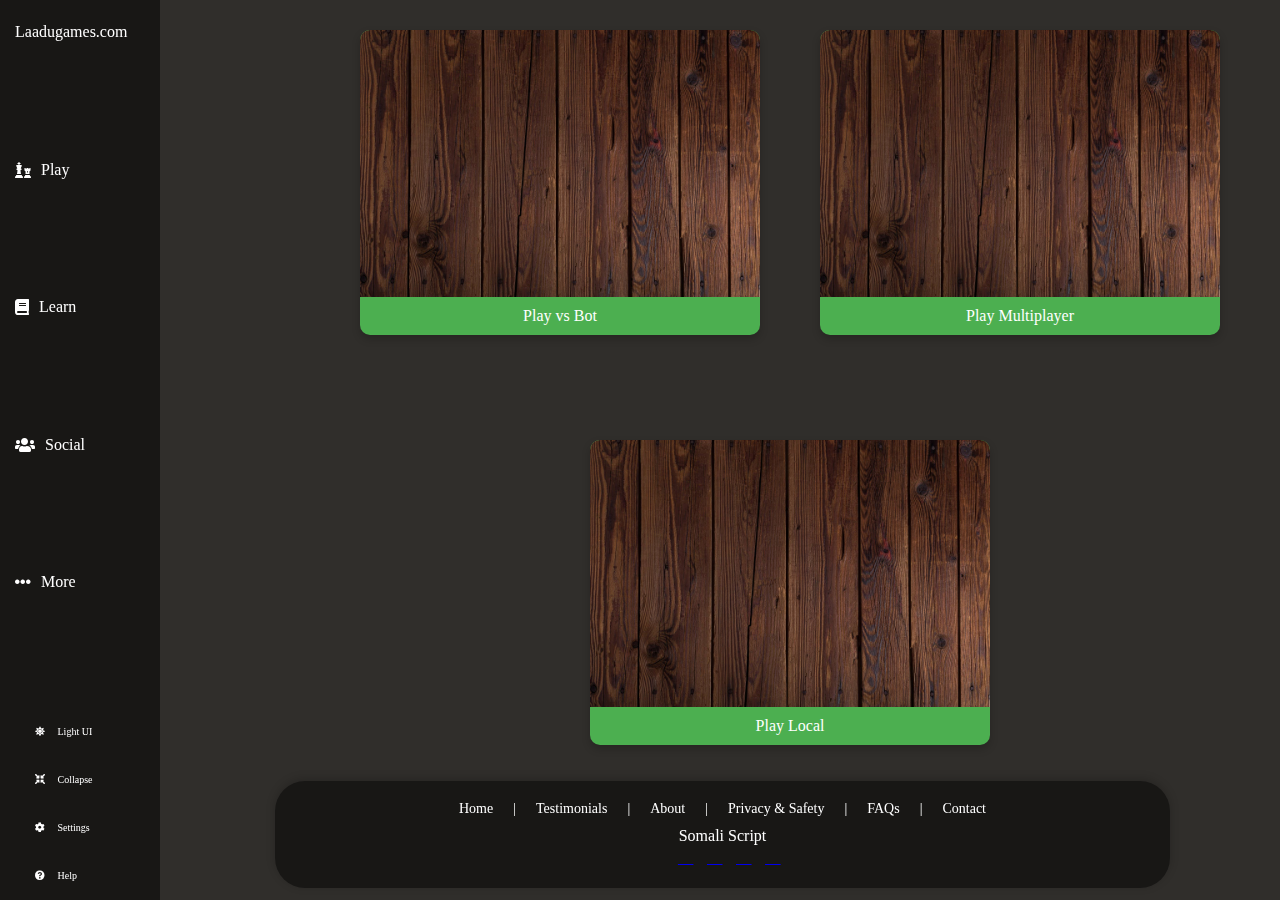
==== src/Home/index.html @ b3a3017b "Merge branch 'main' of https://github.com/SomaliScript/Ludo into Z" ====
<!DOCTYPE html>
<html lang="en">
<head>
  <meta charset="UTF-8">
  <meta name="viewport" content="width=device-width, initial-scale=1.0">
  <title>Laadu</title>
  <link rel="stylesheet" type="text/css" href="homepage.css">
  <link rel="stylesheet" href="https://cdnjs.cloudflare.com/ajax/libs/font-awesome/5.15.3/css/all.min.css">
  <script src="/src/Home/scripts.js"></script>
</head>
<body class="dark-mode">
  <div class="container">
    <header></header>

    <div class="sidebar">
      <!-- This is where the sidebar content will go.  -->
        <a class="sidebar-brand" href="http://www.laadugames.com">Laadugames.com</a>
        <a href="http://www.laadugames.com/play" ><i class="fas fa-chess"></i> Play</a>
        <a href="http://www.laadugames.com/Learn"><i class="fas fa-book"></i> Learn</a>
        <a href="http://www.laadugames.com/social"><i class="fas fa-users"></i> Social</a>
        <a href="http://www.laadugames.com/more"><i class="fas fa-ellipsis-h"></i> More</a>

        <div class="bottom-links">
          <a href="#LightUI" id="lightModeSwitch"><i class="fas fa-sun"></i> Light UI</a>
          <a href="#Collapse"><i class="fas fa-compress-arrows-alt"></i> Collapse</a>
          <a href="http://www.laadugames.com/settings"><i class="fas fa-cog"></i> Settings</a>
          <a href="http://www.laadugames.com/help"><i class="fas fa-question-circle"></i> Help</a>
      </div>
    </div>

    <section class="main">
      <!-- This is where the "Play Bot", and "Play Multiplayer" buttons will go. -->
      <!--Card 1 -->
      <a href="/src/Game/board.html" class="card-link"></a>
        <div class="card">
          <img src ="/asset/images/wood.jpg" alt="play-bot"/>
          <div class= "card-footer">Play vs Bot</div>
        </div>
      </a>

      <!--Card 2 -->
      <a href="/src/Game/board.html" class="card-link"></a>
        <div class="card">
          <img src ="/asset/images/wood.jpg" alt="play-online"/>
          <div class="card-footer">Play Multiplayer</div>
        </div>
      </a>


      <!--Card 3 -->
      <a href="/src/Game/board.html" class="card-link"></a>
        <div class="card">
          <img src ="/asset/images/wood.jpg" alt="play-local"/>
          <div class ="card-footer">Play Local</div>
          </div>
      </a>

    </section>

    <footer>
      <!-- This is where the footer will go.
      Also the license. -->
      <div class="footer-container">
        <nav class="footer-nav">
          <a href="http://www.laadugames.com">Home</a> |
          <a href="#">Testimonials</a> |
          <a href="http://www.laadugames.com/about">About</a> |
          <a href="http://www.laadugames.com/Privacy">Privacy & Safety</a> |
          <a href="http://www.laadugames.com/faqs">FAQs</a> |
          <a href="http://www.laadugames.com/contact">Contact</a>
        </nav>
        <div class="footer-branding">
          <span>Somali Script </span> 
        </div>
        <div class="footer-social">
          <a href="#"><i class="fa-brands fa-meta"></i></a>
          <a href="#"><i class="fa-brands fa-twitter"></i></a>
          <a href="#"><i class="fa-brands fa-instagram"></i></a>
          <a href="#"><i class="fa-brands fa-snapchat-ghost"></i></a>
          <a href="#"><i class="fa-brands fa-apple"></i></a>
        </div>
      </div>
    
    </footer>
  </div>


  

</body>
</html>
---- src/Home/homepage.css ----
html, body {
  margin: 0;
  padding: 0;
  height: 100%;
}
body {
  background-color:#302E2B;
  display: flex;
  flex-direction: column;
  padding-left: 160px;
  transition: background-color 0.3s ease;
}
.container {
  flex: 1; 
  display: flex;
  flex-direction: column;
  justify-content: space-between;
  min-height: 100vh;
  padding-left: 160px;
  padding-right: 20px;
  box-sizing: border-box;
}
.sidebar{
  background-color: rgba(0, 0, 0, 0.5);
  color: #DFDEDE;
  width: 160px;
  position: fixed;
  z-index: 1;
  top: 0;
  left: 0;
  bottom: 0;
  overflow-x: hidden;
  padding-top: 10px;
  display: flex;
  flex-direction: column;
  justify-content: space-between;
  min-height: 100vh;
}

.sidebar a, .sidebar button {
  font: Albula;
  padding: 12px 20px;
  text-decoration: none;
  font-size: 16px;
  line-height: 24px;
  letter-spacing: normal;
  word-spacing: 0px;
  margin: 0px;

  color: #FFFFFF;
  font-weight: 400px;
  font-style: normal;
  font-variant:normal;
  font-kerning:auto;
  font-optical-sizing: auto;  
  font-stretch: 100%;
  font-variation-settings:normal;
  font-feature-settings:"ss01";
  text-transform:none;
  text-decoration:none solid rgb(255, 255, 255);
  text-align:start;
  text-indent:0px;
  display: flex;
  align-items: center;
  padding: 10px 15px;
}
.sidebar-brand {
  font-size: 24px;
  margin-bottom: 20px; 
}
.sidebar a:hover {
  color: gray;
}
.sidebar i {
  margin-right: 10px; 
}
.sidebar-button {
  background-color: #f2b137; 
  color: #FFFFFF; 
  padding: 10px;
  margin-top: 10px; 
  width: 100%;
  text-align: center;
}
.sidebar-button:hover {
  background-color: #d9a334; 
}

.bottom-links {
  font-size: 14px; 
  padding: 10px 15px;
  width: 100%;
}
.bottom-links a{
  text-decoration: none;
  box-sizing: border-box;
  display: block;
  font-size: 10px;
  padding: 12px 20px;
}

.bottom-links a:hover {
  color: #CCCCCC; 
  background-color: transparent;
}

/* Default background color */
.dark-mode {
  background-color:#302E2B;
  color: white;
}

/* Light mode background color */
.light-mode {
  background-color: white;
  color: black;
}

.main {
  flex-grow: 1;
  display: flex;
  justify-content: center;
  align-items: flex-start;
  gap: 20px;
  margin-left: auto; 
  margin-right: auto;
  flex-wrap: wrap;
  padding-top: 20px;
  padding-bottom: 80px;
  box-sizing: border-box; 
}
.card-link {
  text-decoration: none;
  color: inherit;
}
.card {
  background-color:#4CAF50;
  text-align: center;
  box-shadow:0 4px 8px rgba(0, 0, 0, 0.2);
  border-radius: 10px;
  overflow: hidden;
  transition: all 0.3s ease;
  width: 400px;
  margin: 10px;
}
.card:hover {
  transform: translateY(-5px);
  box-shadow: 0 6px 12px rgba(0, 0, 0, 0.3);
}
.card img {
  width: 100%;
  color: white;
  display: block;
}
.card-footer {
  background-color: f44336;
  border: none;
  color: white;
  padding: 10px 20px;
  cursor: pointer;
  margin-top: auto;
  border-top-right-radius: 10px;
  border-top-left-radius: 10px;
}

.button {
  background-color:rgba(0, 0, 0, 0.5) ; 
  border: none;
  color: white;
  padding: 15px 32px;
  text-align: center;
  text-decoration: none;
  display: inline-block;
  font-size: 16px;
  cursor: pointer;
  border-radius: 4px;
  position: relative;
}

.button span {
  display: block;
  margin-top: 20px; 
}

footer {
  background-color: rgba(0, 0, 0, 0.5);
  padding: 20px 40px;
  color: white;  
  text-align: center;
  font-size: 14px;
  border-radius: 30px; 
  box-shadow: 0px -2px 10px rgba(0, 0, 0, 0.2);

  position: fixed;
  bottom: 12px;
  left: 275px;
  right: 110px;
  z-index: 10;
}

.footer-nav {
  display: flex;
  flex-direction: row;
  justify-content: center;
  gap: 10px; 
}

.footer-nav a{
  color: white;
  text-decoration: none;
  margin: 0 10px;
}
.footer-nav a:hover {
  text-decoration: underline;
}
.footer-branding {
  margin-top: 10px; 
  font-size: 16px; 
}
.footer-social a {
  display: inline-block;
  margin: 0 5px;
}
.footer-social a i {
  font-size: 20px;
}


@media (max-width: 768px) {
  .container {
    padding-left: 100px; 
  }
  footer {
    left: 100px; 
    right: 10px;
  }
  .sidebar {
    width: 100px;
  }
  /* Stack icon above text on smaller screens */
  .sidebar a i {
    margin: 0;
    display: block; 
    margin-bottom: 5px;
  }
  /* Hide text for small devices */
  .sidebar a span {
    display: none;
  }

}
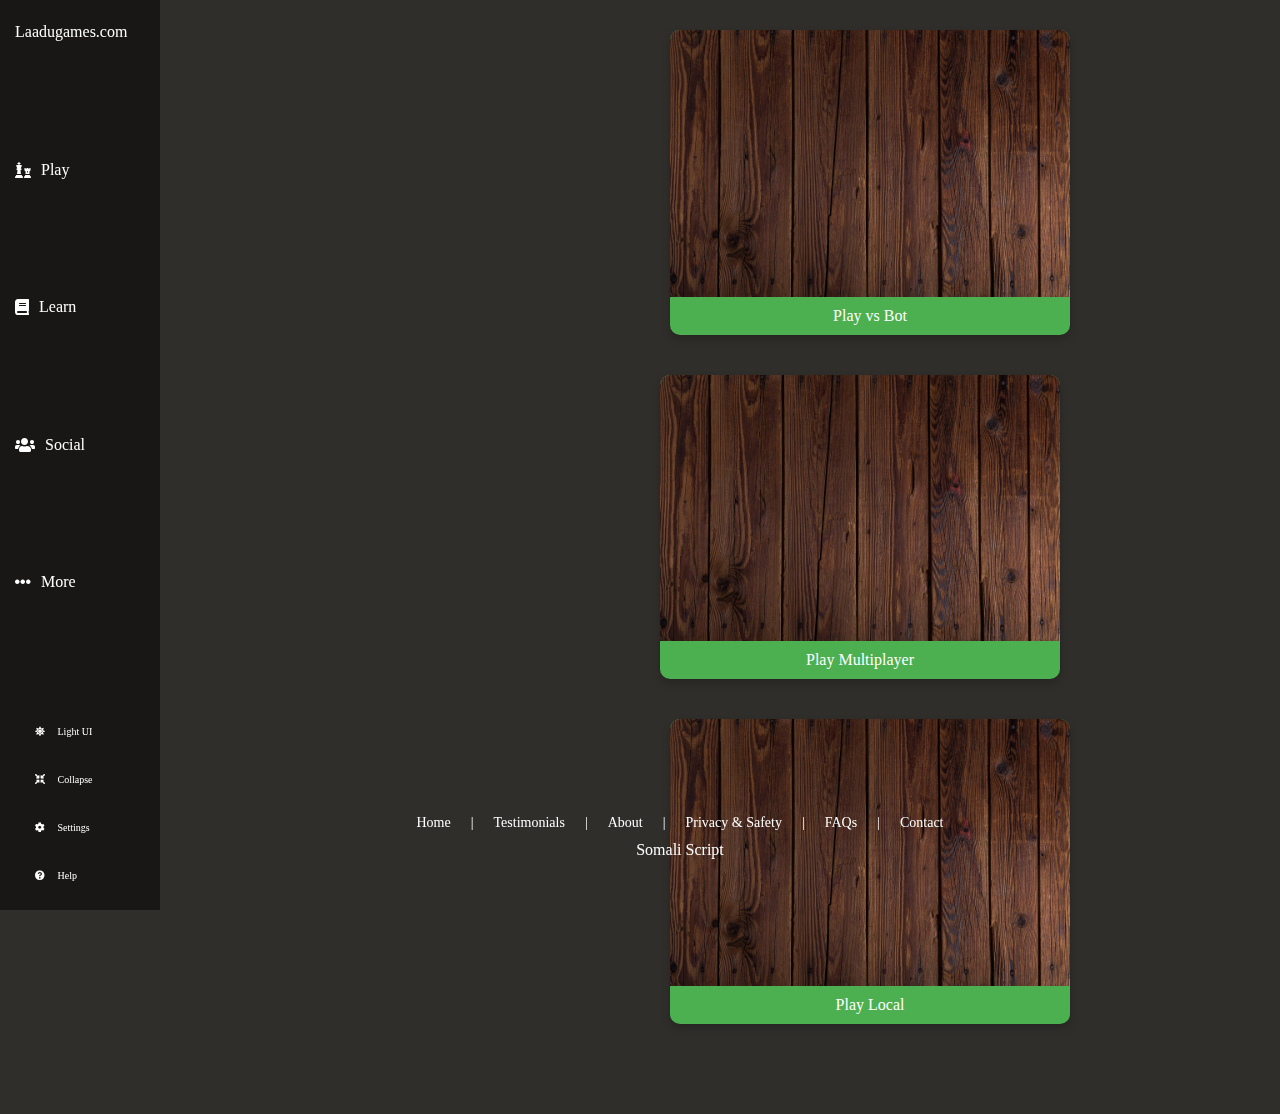
==== commit d202f8e7: "Merge branch 'main' of https://github.com/SomaliScript/Ludo into Abdirizak" ====
--- a/src/Home/index.html
+++ b/src/Home/index.html
@@ -73,11 +73,11 @@
           <span>Somali Script </span> 
         </div>
         <div class="footer-social">
-          <a href="#"><i class="fa-brands fa-meta"></i></a>
-          <a href="#"><i class="fa-brands fa-twitter"></i></a>
-          <a href="#"><i class="fa-brands fa-instagram"></i></a>
-          <a href="#"><i class="fa-brands fa-snapchat-ghost"></i></a>
-          <a href="#"><i class="fa-brands fa-apple"></i></a>
+          <a href="#"><i class="fa fa-facebook"></i></a>
+          <a href="#"><i class="fa fa-twitter"></i></a>
+          <a href="#"><i class="fa fa-instagram"></i></a>
+          <a href="#"><i class="fa fa-snapchat-ghost"></i></a>
+          <a href="#"><i class="fa fa-apple"></i></a>
         </div>
       </div>
     
--- a/src/Home/homepage.css
+++ b/src/Home/homepage.css
@@ -28,13 +28,13 @@
   z-index: 1;
   top: 0;
   left: 0;
-  bottom: 0;
   overflow-x: hidden;
   padding-top: 10px;
   display: flex;
   flex-direction: column;
   justify-content: space-between;
   min-height: 100vh;
+  transition: width 0.5s;
 }
 
 .sidebar a, .sidebar button {
@@ -122,7 +122,7 @@
   justify-content: center;
   align-items: flex-start;
   gap: 20px;
-  margin-left: auto; 
+  margin-left: 160px; 
   margin-right: auto;
   flex-wrap: wrap;
   padding-top: 20px;
@@ -183,19 +183,15 @@
 }
 
 footer {
-  background-color: rgba(0, 0, 0, 0.5);
   padding: 20px 40px;
   color: white;  
   text-align: center;
   font-size: 14px;
-  border-radius: 30px; 
-  box-shadow: 0px -2px 10px rgba(0, 0, 0, 0.2);
 
   position: fixed;
-  bottom: 12px;
-  left: 275px;
-  right: 110px;
-  z-index: 10;
+  bottom: 0;
+  left: 0;
+  width: 100%;
 }
 
 .footer-nav {
@@ -228,24 +224,13 @@
 
 @media (max-width: 768px) {
   .container {
-    padding-left: 100px; 
+    margin-left: 0; 
   }
   footer {
     left: 100px; 
     right: 10px;
   }
   .sidebar {
-    width: 100px;
+    width: 0;
   }
-  /* Stack icon above text on smaller screens */
-  .sidebar a i {
-    margin: 0;
-    display: block; 
-    margin-bottom: 5px;
-  }
-  /* Hide text for small devices */
-  .sidebar a span {
-    display: none;
-  }
-
 }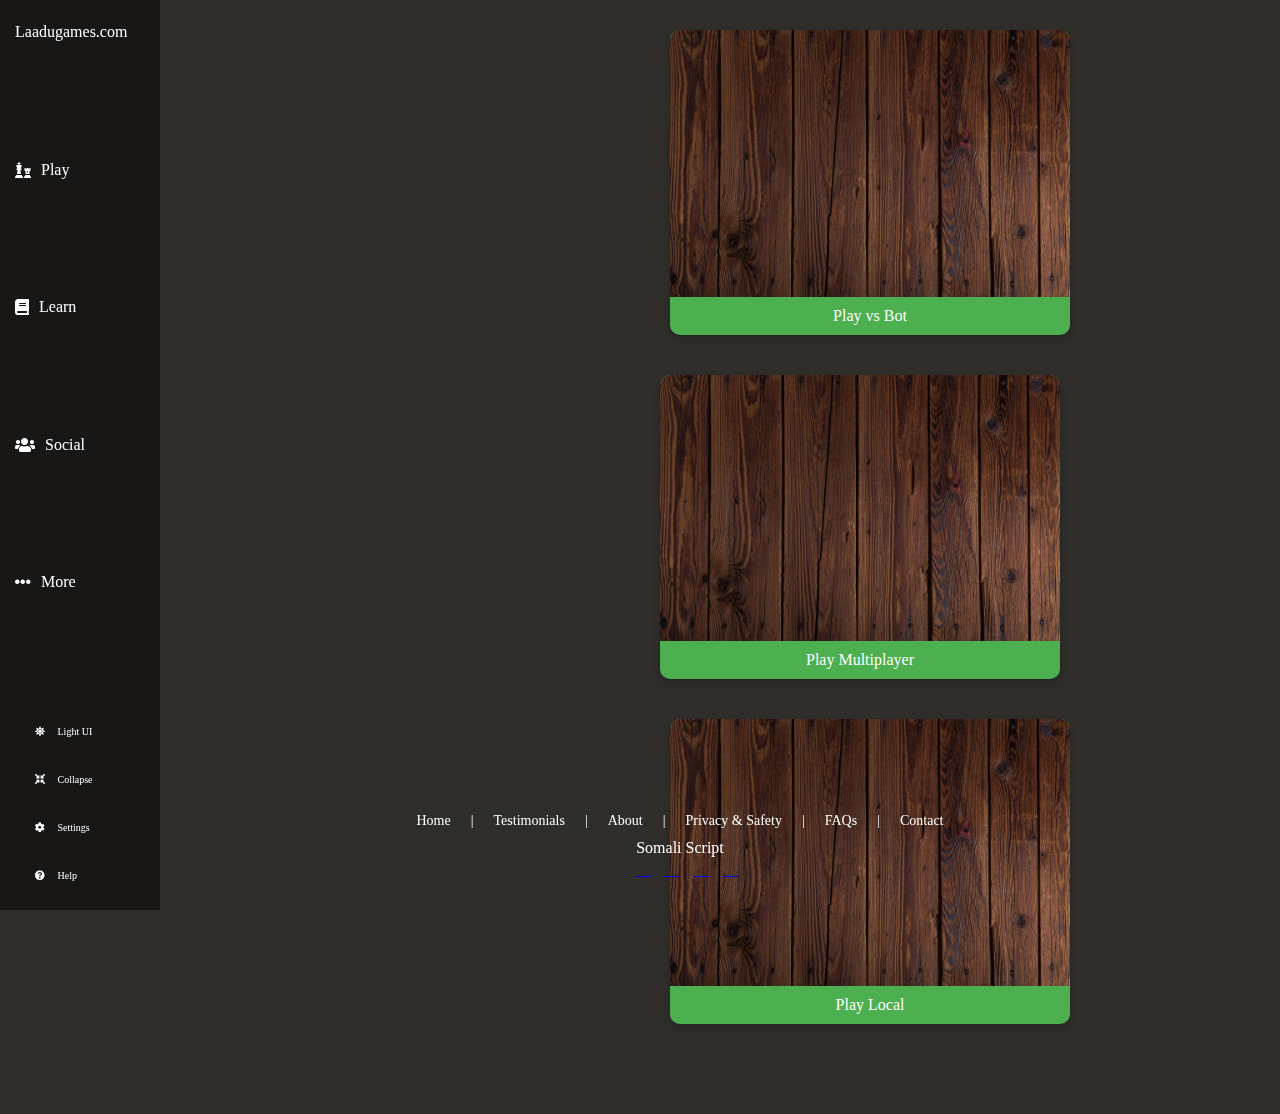
==== commit 46462694: "Merge pull request #10 from SomaliScript/Z" ====
--- a/src/Home/index.html
+++ b/src/Home/index.html
@@ -73,11 +73,11 @@
           <span>Somali Script </span> 
         </div>
         <div class="footer-social">
-          <a href="#"><i class="fa fa-facebook"></i></a>
-          <a href="#"><i class="fa fa-twitter"></i></a>
-          <a href="#"><i class="fa fa-instagram"></i></a>
-          <a href="#"><i class="fa fa-snapchat-ghost"></i></a>
-          <a href="#"><i class="fa fa-apple"></i></a>
+          <a href="#"><i class="fa-brands fa-meta"></i></a>
+          <a href="#"><i class="fa-brands fa-twitter"></i></a>
+          <a href="#"><i class="fa-brands fa-instagram"></i></a>
+          <a href="#"><i class="fa-brands fa-snapchat-ghost"></i></a>
+          <a href="#"><i class="fa-brands fa-apple"></i></a>
         </div>
       </div>
     
--- a/src/Home/homepage.css
+++ b/src/Home/homepage.css
@@ -28,6 +28,7 @@
   z-index: 1;
   top: 0;
   left: 0;
+  bottom: 0;
   overflow-x: hidden;
   padding-top: 10px;
   display: flex;
@@ -233,4 +234,15 @@
   .sidebar {
     width: 0;
   }
+  /* Stack icon above text on smaller screens */
+  .sidebar a i {
+    margin: 0;
+    display: block; 
+    margin-bottom: 5px;
+  }
+  /* Hide text for small devices */
+  .sidebar a span {
+    display: none;
+  }
+
 }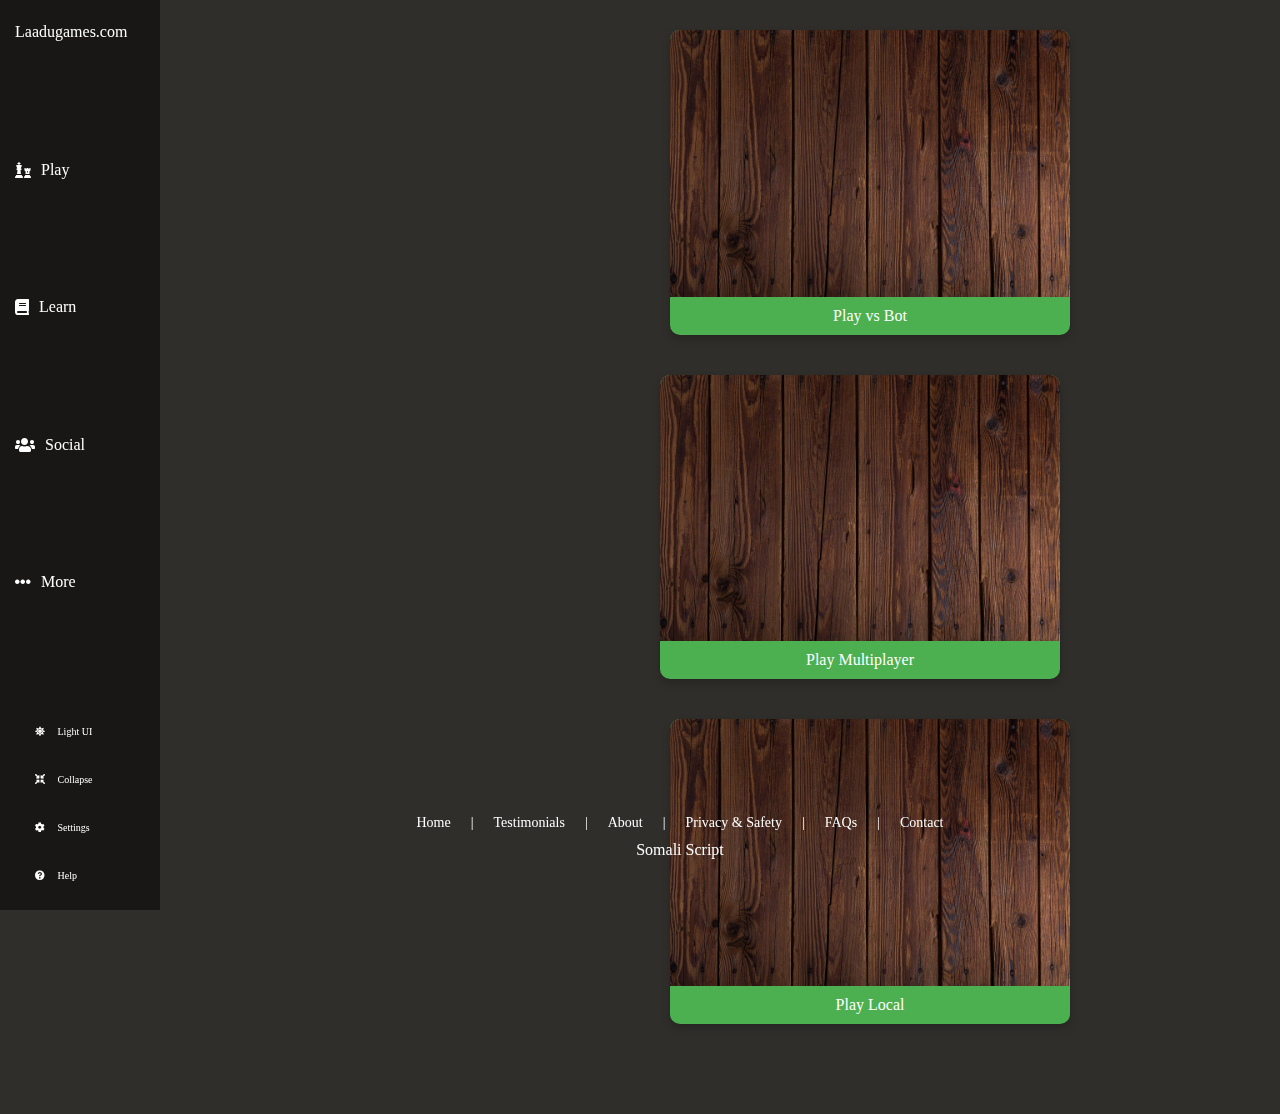
==== commit d8800056: "Merge pull request #9 from SomaliScript/yoonis" ====
--- a/src/Home/index.html
+++ b/src/Home/index.html
@@ -6,7 +6,7 @@
   <title>Laadu</title>
   <link rel="stylesheet" type="text/css" href="homepage.css">
   <link rel="stylesheet" href="https://cdnjs.cloudflare.com/ajax/libs/font-awesome/5.15.3/css/all.min.css">
-  <script src="/src/Home/scripts.js"></script>
+  <script src="scripts.js"></script>
 </head>
 <body class="dark-mode">
   <div class="container">
@@ -73,11 +73,11 @@
           <span>Somali Script </span> 
         </div>
         <div class="footer-social">
-          <a href="#"><i class="fa-brands fa-meta"></i></a>
-          <a href="#"><i class="fa-brands fa-twitter"></i></a>
-          <a href="#"><i class="fa-brands fa-instagram"></i></a>
-          <a href="#"><i class="fa-brands fa-snapchat-ghost"></i></a>
-          <a href="#"><i class="fa-brands fa-apple"></i></a>
+          <a href="#"><i class="fa fa-facebook"></i></a>
+          <a href="#"><i class="fa fa-twitter"></i></a>
+          <a href="#"><i class="fa fa-instagram"></i></a>
+          <a href="#"><i class="fa fa-snapchat-ghost"></i></a>
+          <a href="#"><i class="fa fa-apple"></i></a>
         </div>
       </div>
     
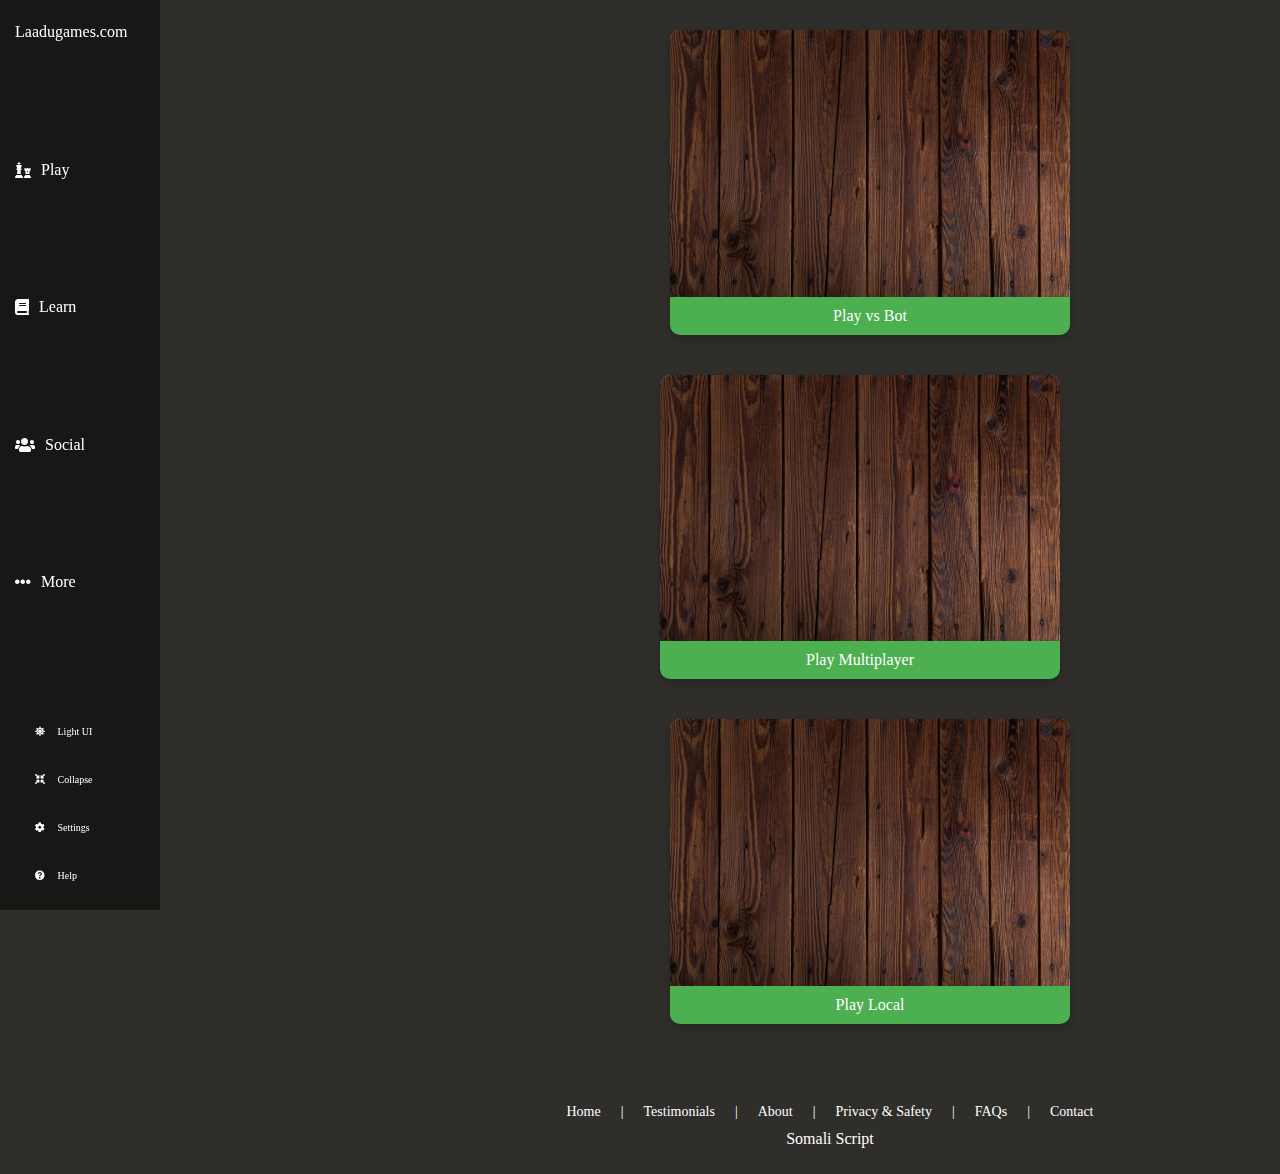
==== commit f54c3b70: "Merge branch 'Abdirizak' of github.com:SomaliScript/Laadu into Abdirizak" ====
--- a/src/Home/index.html
+++ b/src/Home/index.html
@@ -6,7 +6,7 @@
   <title>Laadu</title>
   <link rel="stylesheet" type="text/css" href="homepage.css">
   <link rel="stylesheet" href="https://cdnjs.cloudflare.com/ajax/libs/font-awesome/5.15.3/css/all.min.css">
-  <script src="scripts.js"></script>
+  <script src="/src/Home/scripts.js"></script>
 </head>
 <body class="dark-mode">
   <div class="container">
--- a/src/Home/homepage.css
+++ b/src/Home/homepage.css
@@ -28,7 +28,6 @@
   z-index: 1;
   top: 0;
   left: 0;
-  bottom: 0;
   overflow-x: hidden;
   padding-top: 10px;
   display: flex;
@@ -118,16 +117,18 @@
 }
 
 .main {
+  /*
   flex-grow: 1;
+   */
+  flex: 1;
   display: flex;
   justify-content: center;
   align-items: flex-start;
   gap: 20px;
   margin-left: 160px; 
-  margin-right: auto;
   flex-wrap: wrap;
   padding-top: 20px;
-  padding-bottom: 80px;
+  padding-bottom: 50px;
   box-sizing: border-box; 
 }
 .card-link {
@@ -189,9 +190,8 @@
   text-align: center;
   font-size: 14px;
 
-  position: fixed;
+  height: 50px;
   bottom: 0;
-  left: 0;
   width: 100%;
 }
 
@@ -234,15 +234,4 @@
   .sidebar {
     width: 0;
   }
-  /* Stack icon above text on smaller screens */
-  .sidebar a i {
-    margin: 0;
-    display: block; 
-    margin-bottom: 5px;
-  }
-  /* Hide text for small devices */
-  .sidebar a span {
-    display: none;
-  }
-
 }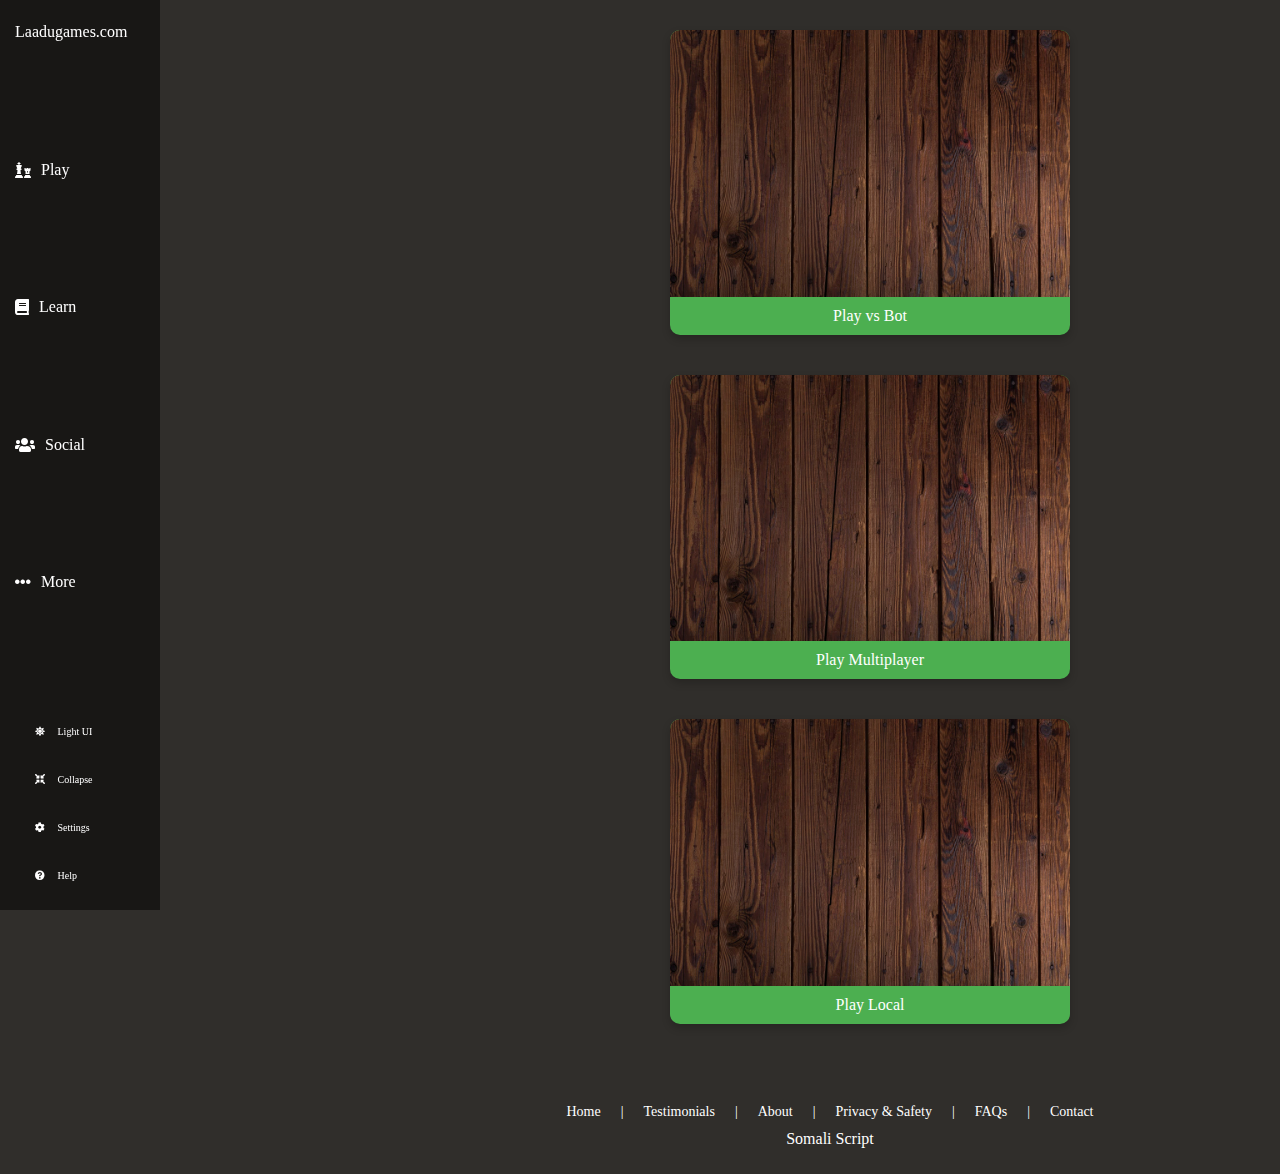
==== commit b0d5dcd4: "Linked the play button, and the cards to their respective HTML webpages" ====
--- a/src/Home/index.html
+++ b/src/Home/index.html
@@ -15,7 +15,7 @@
     <div class="sidebar">
       <!-- This is where the sidebar content will go.  -->
         <a class="sidebar-brand" href="http://www.laadugames.com">Laadugames.com</a>
-        <a href="http://www.laadugames.com/play" ><i class="fas fa-chess"></i> Play</a>
+        <a href="../Game/board.html" ><i class="fas fa-chess"></i> Play</a>
         <a href="http://www.laadugames.com/Learn"><i class="fas fa-book"></i> Learn</a>
         <a href="http://www.laadugames.com/social"><i class="fas fa-users"></i> Social</a>
         <a href="http://www.laadugames.com/more"><i class="fas fa-ellipsis-h"></i> More</a>
@@ -31,7 +31,7 @@
     <section class="main">
       <!-- This is where the "Play Bot", and "Play Multiplayer" buttons will go. -->
       <!--Card 1 -->
-      <a href="/src/Game/board.html" class="card-link"></a>
+      <a href="../Game/bot.html" class="card-link">
         <div class="card">
           <img src ="/asset/images/wood.jpg" alt="play-bot"/>
           <div class= "card-footer">Play vs Bot</div>
@@ -39,7 +39,7 @@
       </a>
 
       <!--Card 2 -->
-      <a href="/src/Game/board.html" class="card-link"></a>
+      <a href="/src/Game/multiplayer.html" class="card-link">
         <div class="card">
           <img src ="/asset/images/wood.jpg" alt="play-online"/>
           <div class="card-footer">Play Multiplayer</div>
@@ -48,7 +48,7 @@
 
 
       <!--Card 3 -->
-      <a href="/src/Game/board.html" class="card-link"></a>
+      <a href="/src/Game/local.html" class="card-link">
         <div class="card">
           <img src ="/asset/images/wood.jpg" alt="play-local"/>
           <div class ="card-footer">Play Local</div>
--- a/src/Home/homepage.css
+++ b/src/Home/homepage.css
@@ -91,6 +91,7 @@
   padding: 10px 15px;
   width: 100%;
 }
+
 .bottom-links a{
   text-decoration: none;
   box-sizing: border-box;
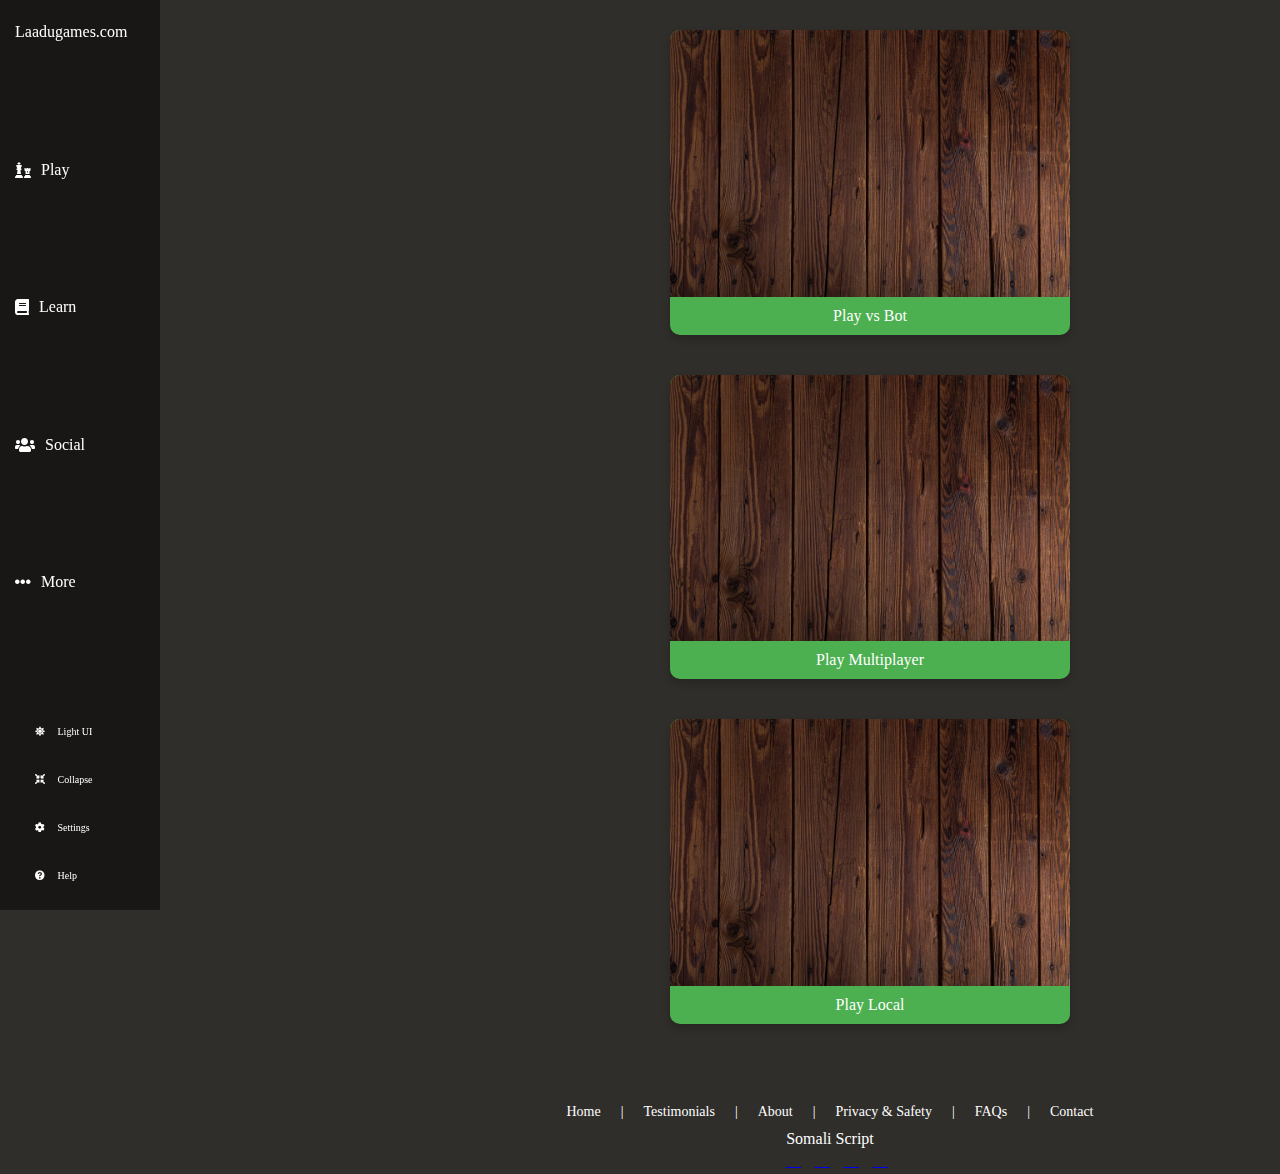
==== commit 75116c97: "Merge pull request #11 from SomaliScript/Abdirizak" ====
--- a/src/Home/index.html
+++ b/src/Home/index.html
@@ -73,11 +73,11 @@
           <span>Somali Script </span> 
         </div>
         <div class="footer-social">
-          <a href="#"><i class="fa fa-facebook"></i></a>
-          <a href="#"><i class="fa fa-twitter"></i></a>
-          <a href="#"><i class="fa fa-instagram"></i></a>
-          <a href="#"><i class="fa fa-snapchat-ghost"></i></a>
-          <a href="#"><i class="fa fa-apple"></i></a>
+          <a href="#"><i class="fa-brands fa-meta"></i></a>
+          <a href="#"><i class="fa-brands fa-twitter"></i></a>
+          <a href="#"><i class="fa-brands fa-instagram"></i></a>
+          <a href="#"><i class="fa-brands fa-snapchat-ghost"></i></a>
+          <a href="#"><i class="fa-brands fa-apple"></i></a>
         </div>
       </div>
     
--- a/src/Home/homepage.css
+++ b/src/Home/homepage.css
@@ -28,6 +28,7 @@
   z-index: 1;
   top: 0;
   left: 0;
+  bottom: 0;
   overflow-x: hidden;
   padding-top: 10px;
   display: flex;
@@ -235,4 +236,15 @@
   .sidebar {
     width: 0;
   }
+  /* Stack icon above text on smaller screens */
+  .sidebar a i {
+    margin: 0;
+    display: block; 
+    margin-bottom: 5px;
+  }
+  /* Hide text for small devices */
+  .sidebar a span {
+    display: none;
+  }
+
 }